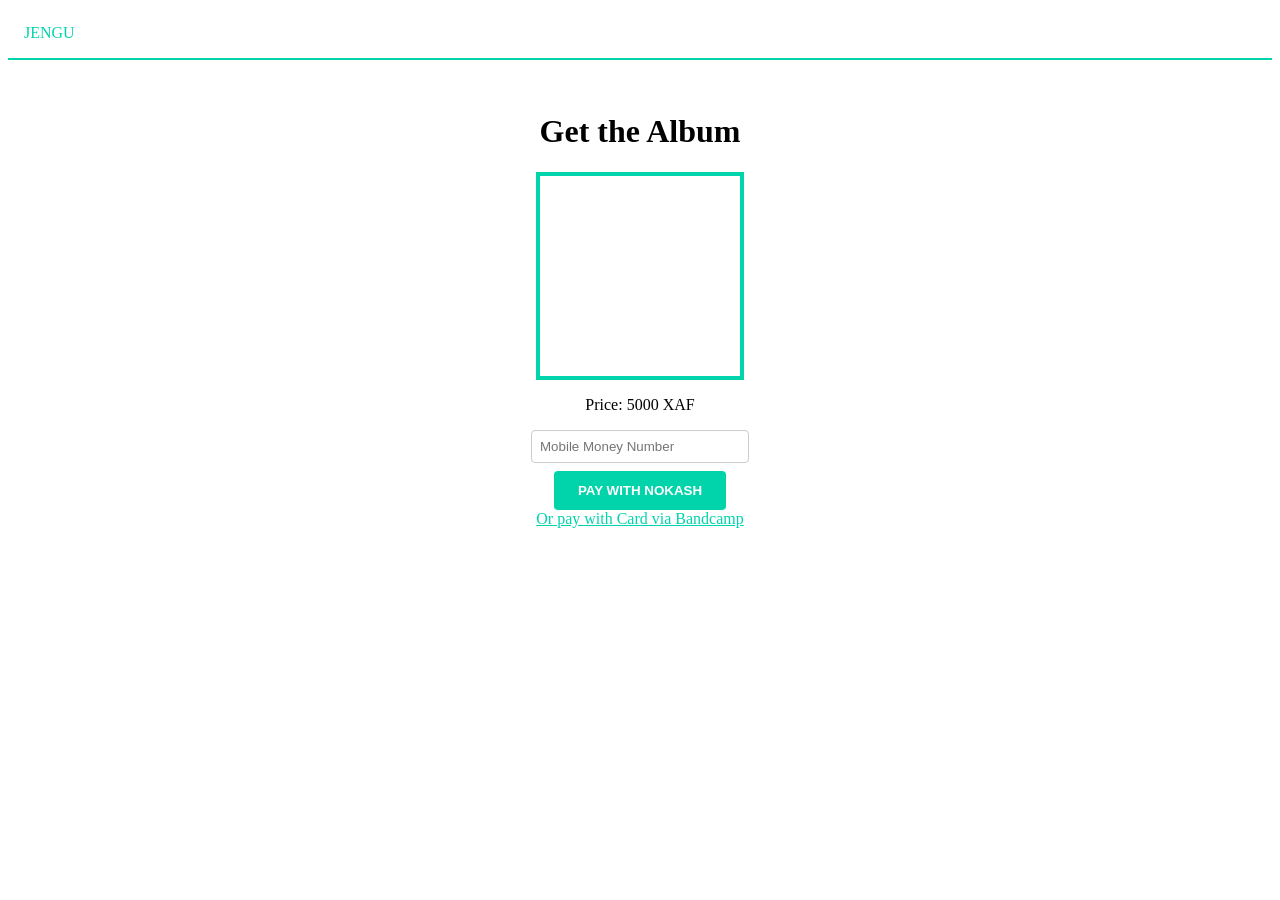
==== index.html @ d2c1ea76 "Initial commit - Jengu frontend" ====
<!DOCTYPE html>
<html lang="en">
<head>
    <meta charset="UTF-8">
    <meta name="viewport" content="width=device-width, initial-scale=1.0">
    <title>Jengu Album</title>
    <!-- Link your CSS -->
    <link rel="stylesheet" href="css/style.css">
</head>
<body>
    <!-- Navigation -->
    <nav class="nav-bar">
        <div class="text-jengu font-bold text-xl">JENGU</div>
    </nav>

    <!-- Main Content -->
    <div class="main-content text-center p-10">
        <h1 class="text-3xl font-bold mb-4">Get the Album</h1>
        <div class="album-art mb-6" style="border: 4px solid #01d4ab; width: 200px; height: 200px; margin: 0 auto;">
            <!-- Album Cover -->
        </div>

        <div id="payment-section">
            <p class="mb-4">Price: 5000 XAF</p>
            <input type="text" id="phone" placeholder="Mobile Money Number" class="border p-2 mb-2"><br>
            <button onclick="payWithNokash()" class="btn-primary">Pay with Nokash</button>
            <div class="mt-4">
                <a href="#" class="text-jengu underline">Or pay with Card via Bandcamp</a>
            </div>
        </div>
    </div>

    <!-- Link JS files at the end of body -->
    <script src="js/device.js"></script>
    <script src="js/script.js"></script>
</body>
</html>
---- css/style.css ----
/* ================================
   Jengu Custom Theme
================================= */

:root {
    --jengu-primary: #01d4ab;
}

/* Background, Text, Border Utilities */
.bg-jengu { background-color: var(--jengu-primary); }
.text-jengu { color: var(--jengu-primary); }
.border-jengu { border-color: var(--jengu-primary); }

/* Button Styling */
.btn-primary {
    background-color: var(--jengu-primary);
    color: white;
    padding: 12px 24px;
    border-radius: 4px;
    font-weight: bold;
    text-transform: uppercase;
    border: none;
    cursor: pointer;
    transition: background-color 0.3s ease;
}

.btn-primary:hover {
    background-color: #01c49a; /* Slightly darker on hover */
}

/* Navigation Bar */
.nav-bar {
    background-color: white;
    border-bottom: 2px solid var(--jengu-primary);
    padding: 1rem;
    display: flex;
    justify-content: space-between;
    align-items: center;
}

/* Main Content Utilities */
.main-content {
    padding: 2rem;
    text-align: center;
}

/* Album Art Box */
.album-art {
    border: 4px solid var(--jengu-primary);
    width: 200px;
    height: 200px;
    margin: 0 auto;
}

/* Input Fields */
input[type="text"], input[type="email"], input[type="password"] {
    padding: 8px;
    border: 1px solid #ccc;
    border-radius: 4px;
    width: 200px;
    margin-bottom: 0.5rem;
}

/* Hidden Utility */
.hidden { display: none; }
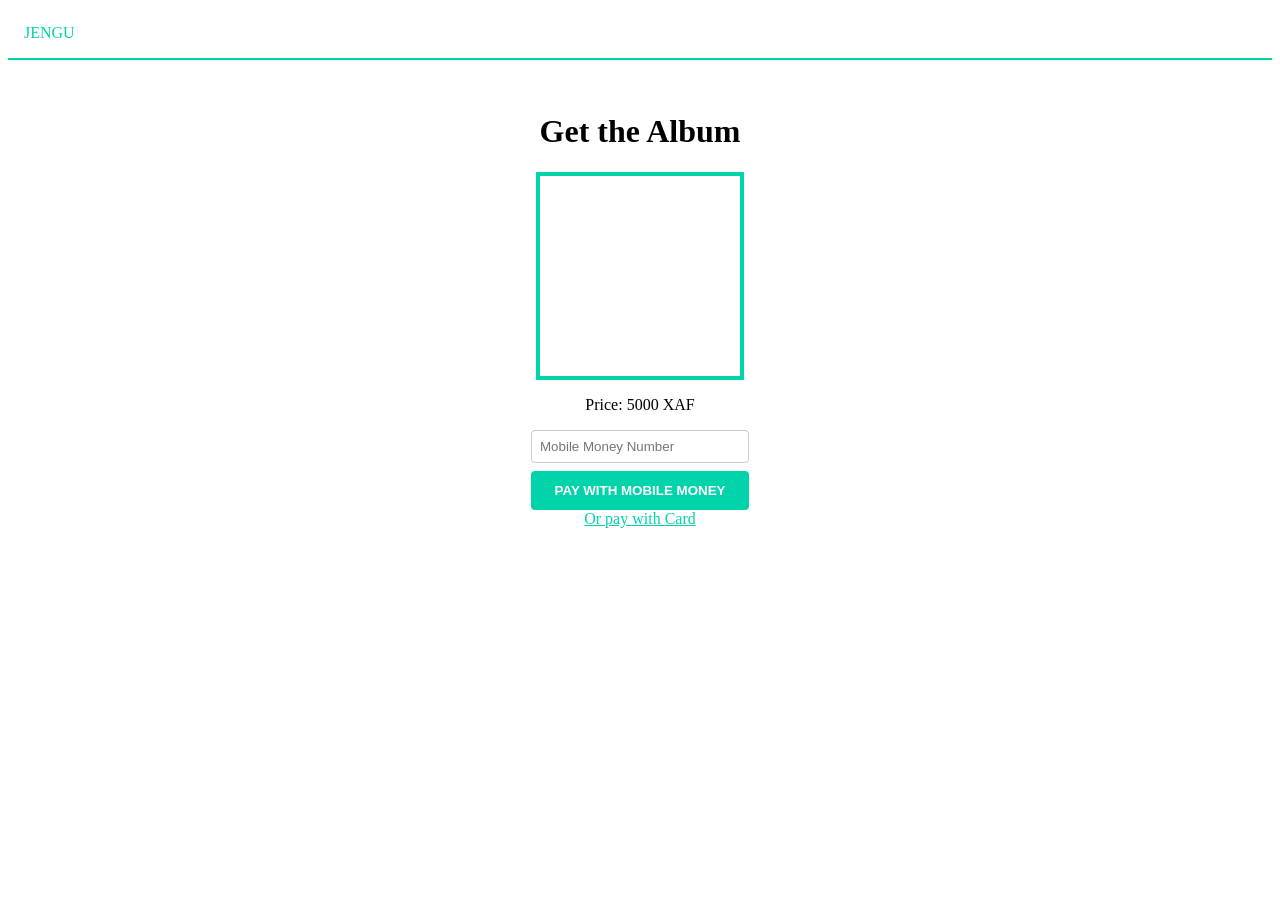
==== commit 8a4fdf45: "Update payment button labels to Mobile Money / Card" ====
--- a/index.html
+++ b/index.html
@@ -23,15 +23,15 @@
         <div id="payment-section">
             <p class="mb-4">Price: 5000 XAF</p>
             <input type="text" id="phone" placeholder="Mobile Money Number" class="border p-2 mb-2"><br>
-            <button onclick="payWithNokash()" class="btn-primary">Pay with Nokash</button>
+            <button onclick="payWithNokash()" class="btn-primary">Pay with Mobile Money</button>
             <div class="mt-4">
-                <a href="#" class="text-jengu underline">Or pay with Card via Bandcamp</a>
+                <a href="#" class="text-jengu underline">Or pay with Card</a>
             </div>
         </div>
     </div>
 
     <!-- Link JS files at the end of body -->
-    <script src="js/device.js"></script>
-    <script src="js/script.js"></script>
+    <script src="js/device.js" defer></script>
+    <script src="js/script.js" defer></script>
 </body>
 </html>
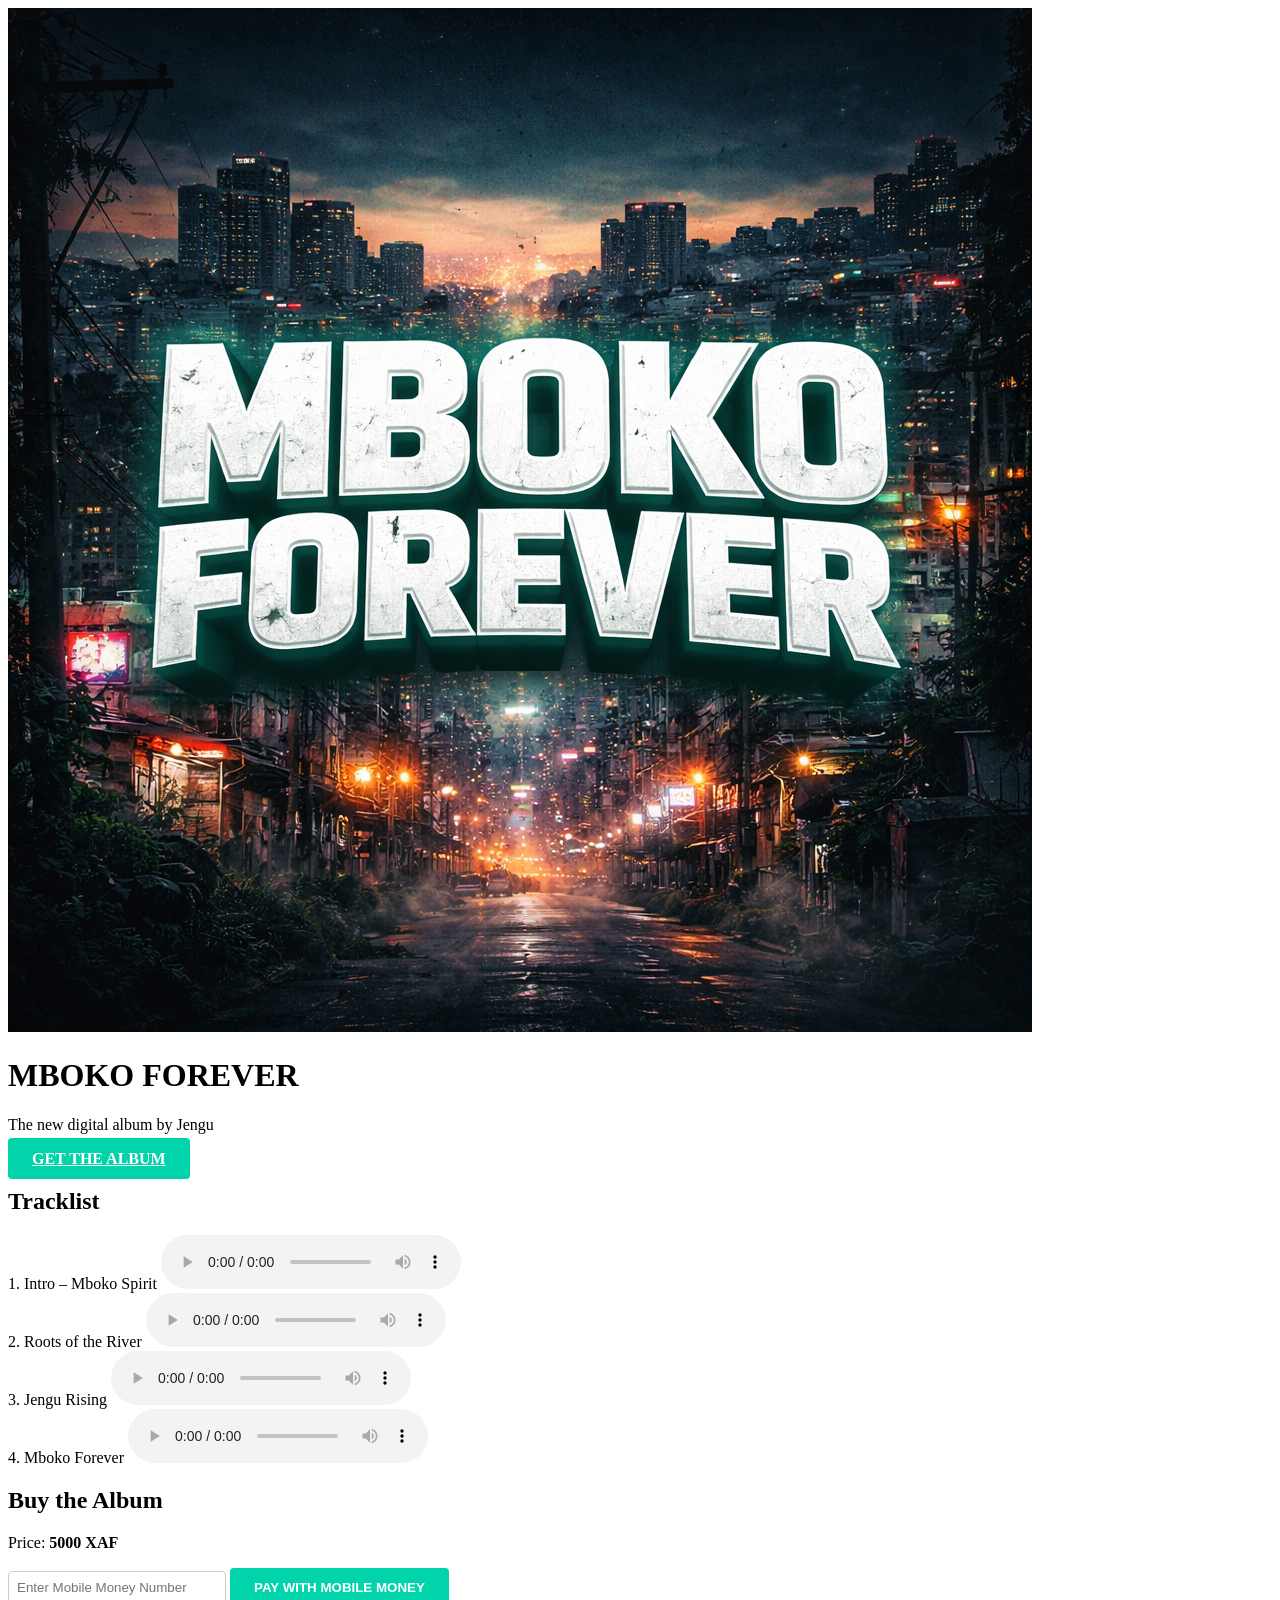
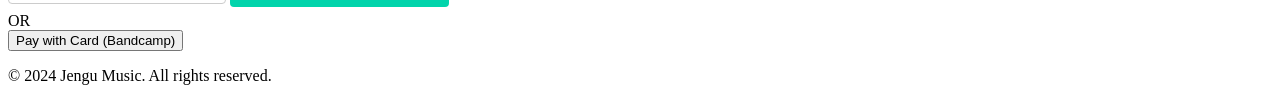
==== commit 4dd70387: "Fix all paths to use relative ./" ====
--- a/index.html
+++ b/index.html
@@ -3,35 +3,78 @@
 <head>
     <meta charset="UTF-8">
     <meta name="viewport" content="width=device-width, initial-scale=1.0">
-    <title>Jengu Album</title>
-    <!-- Link your CSS -->
-    <link rel="stylesheet" href="css/style.css">
+    <title>MBOKO FOREVER – Jengu Album</title>
+    <!-- Use relative path for CSS -->
+    <link rel="stylesheet" href="./css/style.css">
 </head>
+
 <body>
-    <!-- Navigation -->
-    <nav class="nav-bar">
-        <div class="text-jengu font-bold text-xl">JENGU</div>
-    </nav>
 
-    <!-- Main Content -->
-    <div class="main-content text-center p-10">
-        <h1 class="text-3xl font-bold mb-4">Get the Album</h1>
-        <div class="album-art mb-6" style="border: 4px solid #01d4ab; width: 200px; height: 200px; margin: 0 auto;">
-            <!-- Album Cover -->
+    <!-- HERO SECTION -->
+    <header class="hero">
+        <!-- Use relative path for hero image -->
+        <img src="./assets/mboko-forever.png" class="hero-img" alt="MBOKO FOREVER">
+        <div class="hero-overlay"></div>
+
+        <div class="hero-text">
+            <h1>MBOKO FOREVER</h1>
+            <p>The new digital album by Jengu</p>
+            <a href="#purchase" class="btn-primary hero-btn">Get the Album</a>
         </div>
+    </header>
 
-        <div id="payment-section">
-            <p class="mb-4">Price: 5000 XAF</p>
-            <input type="text" id="phone" placeholder="Mobile Money Number" class="border p-2 mb-2"><br>
-            <button onclick="payWithNokash()" class="btn-primary">Pay with Mobile Money</button>
-            <div class="mt-4">
-                <a href="#" class="text-jengu underline">Or pay with Card</a>
+    <!-- TRACKLIST -->
+    <section class="section">
+        <h2 class="section-title">Tracklist</h2>
+
+        <div class="tracklist">
+            <div class="track">
+                <span>1. Intro – Mboko Spirit</span>
+                <audio controls src="./samples/track1.mp3"></audio>
+            </div>
+            <div class="track">
+                <span>2. Roots of the River</span>
+                <audio controls src="./samples/track2.mp3"></audio>
+            </div>
+            <div class="track">
+                <span>3. Jengu Rising</span>
+                <audio controls src="./samples/track3.mp3"></audio>
+            </div>
+            <div class="track">
+                <span>4. Mboko Forever</span>
+                <audio controls src="./samples/track4.mp3"></audio>
             </div>
         </div>
-    </div>
+    </section>
 
-    <!-- Link JS files at the end of body -->
-    <script src="js/device.js" defer></script>
-    <script src="js/script.js" defer></script>
+    <!-- PURCHASE SECTION -->
+    <section class="section" id="purchase">
+        <h2 class="section-title">Buy the Album</h2>
+
+        <p class="price">Price: <strong>5000 XAF</strong></p>
+
+        <div class="payment-box">
+
+            <input id="phone"
+                   type="text"
+                   placeholder="Enter Mobile Money Number">
+
+            <button onclick="payWithNokash()" class="btn-primary full">Pay with Mobile Money</button>
+
+            <div class="divider">OR</div>
+
+            <button onclick="payWithBandcamp()" class="btn-secondary full">
+                Pay with Card (Bandcamp)
+            </button>
+        </div>
+    </section>
+
+    <footer class="footer">
+        <p>© 2024 Jengu Music. All rights reserved.</p>
+    </footer>
+
+    <!-- Use relative paths for JS -->
+    <script src="./js/device.js"></script>
+    <script src="./js/script.js"></script>
 </body>
 </html>
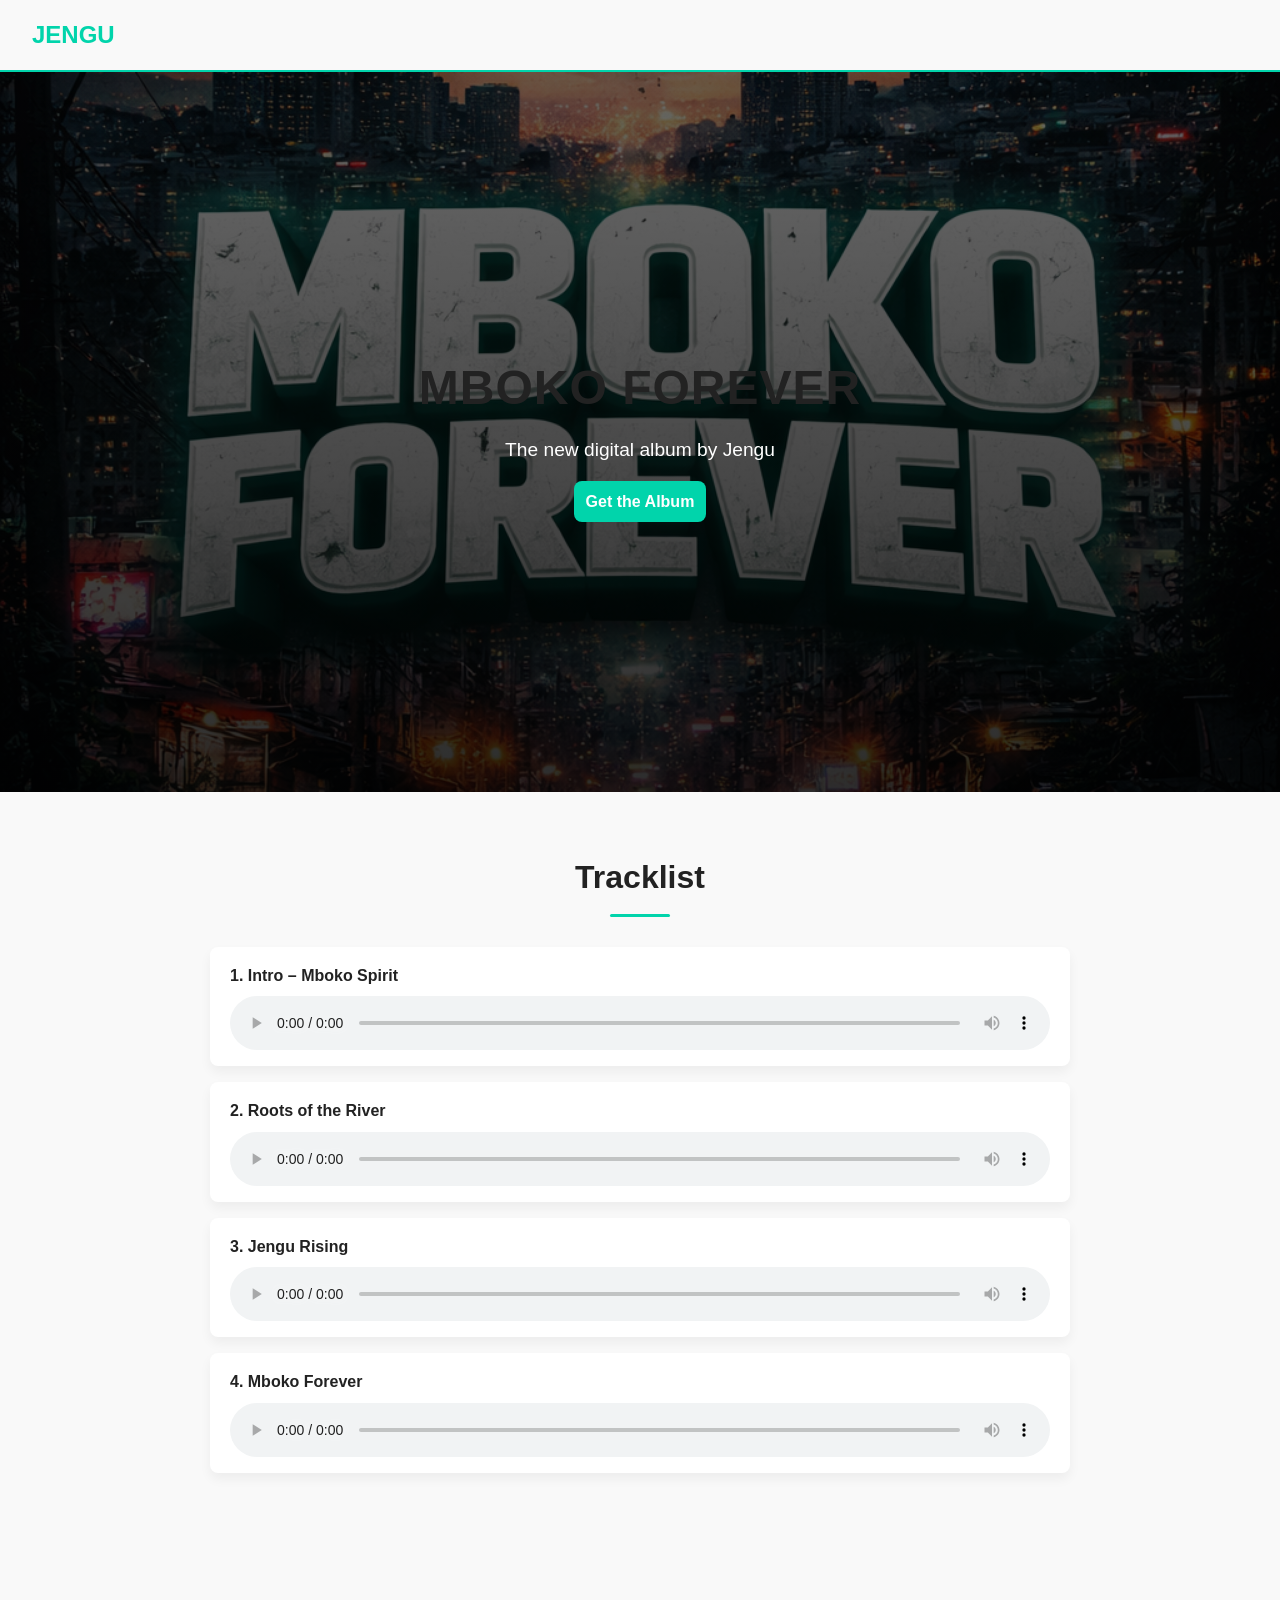
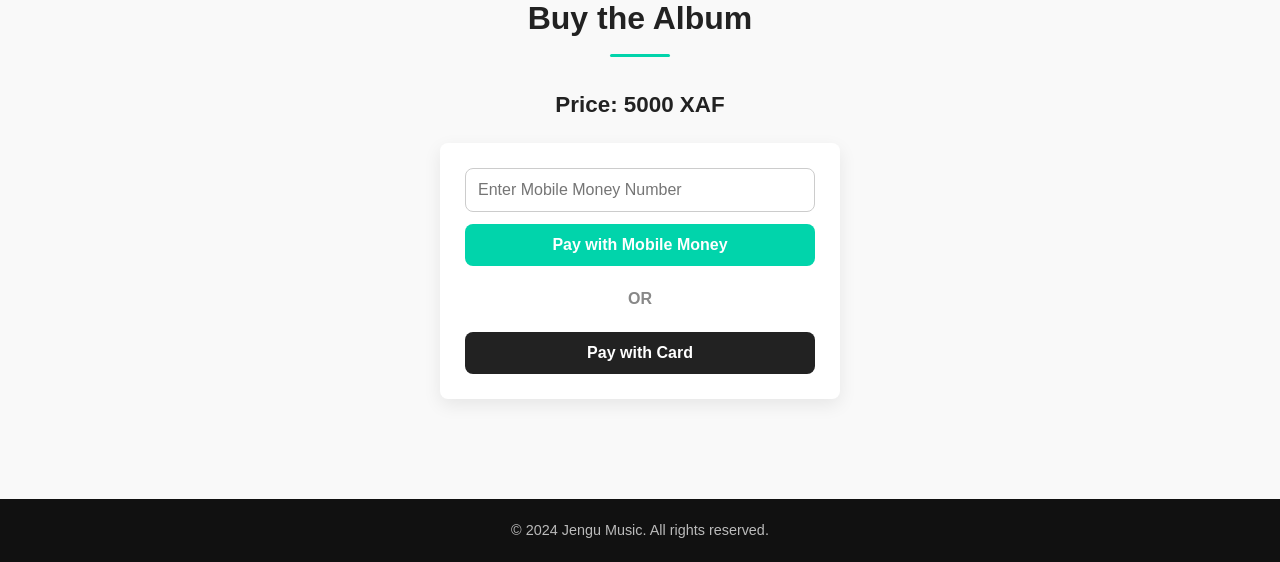
==== commit fe01b0bf: "Upgrade site with modern music-store design and hero image" ====
--- a/index.html
+++ b/index.html
@@ -4,15 +4,17 @@
     <meta charset="UTF-8">
     <meta name="viewport" content="width=device-width, initial-scale=1.0">
     <title>MBOKO FOREVER – Jengu Album</title>
-    <!-- Use relative path for CSS -->
     <link rel="stylesheet" href="./css/style.css">
 </head>
+<body>
 
-<body>
+    <!-- NAVIGATION -->
+    <nav class="nav-bar">
+        <div class="text-jengu font-bold text-xl">JENGU</div>
+    </nav>
 
     <!-- HERO SECTION -->
     <header class="hero">
-        <!-- Use relative path for hero image -->
         <img src="./assets/mboko-forever.png" class="hero-img" alt="MBOKO FOREVER">
         <div class="hero-overlay"></div>
 
@@ -23,10 +25,9 @@
         </div>
     </header>
 
-    <!-- TRACKLIST -->
+    <!-- TRACKLIST SECTION -->
     <section class="section">
         <h2 class="section-title">Tracklist</h2>
-
         <div class="tracklist">
             <div class="track">
                 <span>1. Intro – Mboko Spirit</span>
@@ -54,27 +55,51 @@
         <p class="price">Price: <strong>5000 XAF</strong></p>
 
         <div class="payment-box">
-
-            <input id="phone"
-                   type="text"
-                   placeholder="Enter Mobile Money Number">
+            <input id="phone" type="text" placeholder="Enter Mobile Money Number">
 
             <button onclick="payWithNokash()" class="btn-primary full">Pay with Mobile Money</button>
 
             <div class="divider">OR</div>
 
-            <button onclick="payWithBandcamp()" class="btn-secondary full">
-                Pay with Card (Bandcamp)
-            </button>
+            <button onclick="payWithBandcamp()" class="btn-secondary full">Pay with Card</button>
         </div>
     </section>
 
+    <!-- FOOTER -->
     <footer class="footer">
         <p>© 2024 Jengu Music. All rights reserved.</p>
     </footer>
 
-    <!-- Use relative paths for JS -->
+    <!-- JS FILES -->
     <script src="./js/device.js"></script>
     <script src="./js/script.js"></script>
+
+    <!-- OPTIONAL: Download page verification -->
+    <script>
+        async function initDownload() {
+            const hash = await getDeviceFingerprint();
+            const token = localStorage.getItem('token');
+            const API_BASE_URL = "https://jengu-backend.onrender.com";
+
+            const res = await fetch(`${API_BASE_URL}/api/download/request-link`, {
+                method: 'POST',
+                headers: { 
+                    'Content-Type': 'application/json',
+                    'Authorization': token 
+                },
+                body: JSON.stringify({ deviceHash: hash })
+            });
+
+            const data = await res.json();
+            if (data.downloadUrl) {
+                console.log('Device authorized for download:', data.downloadUrl);
+            } else {
+                console.log('Device verification failed:', data.error);
+            }
+        }
+
+        // Uncomment if you want automatic device verification
+        // initDownload();
+    </script>
 </body>
 </html>
--- a/css/style.css
+++ b/css/style.css
@@ -1,65 +1,290 @@
-/* ================================
-   Jengu Custom Theme
-================================= */
-
+/* ============================
+   VARIABLES
+============================ */
 :root {
     --jengu-primary: #01d4ab;
-}
-
-/* Background, Text, Border Utilities */
-.bg-jengu { background-color: var(--jengu-primary); }
-.text-jengu { color: var(--jengu-primary); }
-.border-jengu { border-color: var(--jengu-primary); }
-
-/* Button Styling */
+    --jengu-secondary: #ff5a5f;
+    --bg-light: #f9f9f9;
+    --bg-dark: #111;
+    --text-dark: #222;
+    --text-light: #fff;
+    --text-muted: #888;
+    --radius: 8px;
+    --transition: 0.3s;
+    --font-heading: 'Poppins', sans-serif;
+    --font-body: 'Inter', sans-serif;
+}
+
+/* ============================
+   GLOBAL
+============================ */
+* {
+    box-sizing: border-box;
+    margin: 0;
+    padding: 0;
+}
+
+body {
+    font-family: var(--font-body);
+    background: var(--bg-light);
+    color: var(--text-dark);
+    line-height: 1.6;
+}
+
+h1, h2, h3 {
+    font-family: var(--font-heading);
+    color: var(--text-dark);
+}
+
+a {
+    text-decoration: none;
+    color: var(--jengu-primary);
+    transition: color var(--transition);
+}
+a:hover { color: var(--jengu-secondary); }
+
+/* ============================
+   NAVIGATION
+============================ */
+.nav-bar {
+    background: var(--bg-light);
+    border-bottom: 2px solid var(--jengu-primary);
+    padding: 1rem 2rem;
+    display: flex;
+    align-items: center;
+    justify-content: space-between;
+    position: sticky;
+    top: 0;
+    z-index: 10;
+}
+
+.nav-bar .text-jengu {
+    font-weight: 700;
+    font-size: 1.5rem;
+    color: var(--jengu-primary);
+}
+
+/* ============================
+   HERO
+============================ */
+.hero {
+    position: relative;
+    height: 80vh;
+    display: flex;
+    align-items: center;
+    justify-content: center;
+    overflow: hidden;
+}
+
+.hero-img {
+    width: 100%;
+    height: 100%;
+    object-fit: cover;
+    filter: brightness(60%);
+    transition: transform var(--transition);
+}
+
+.hero:hover .hero-img {
+    transform: scale(1.05);
+}
+
+.hero-overlay {
+    position: absolute;
+    width: 100%;
+    height: 100%;
+    background: linear-gradient(to bottom, rgba(0,0,0,0.3), rgba(0,0,0,0.7));
+}
+
+.hero-text {
+    position: absolute;
+    text-align: center;
+    color: var(--text-light);
+    padding: 20px;
+}
+
+.hero-text h1 {
+    font-size: 3rem;
+    font-weight: 900;
+    margin-bottom: 0.5rem;
+    letter-spacing: 1px;
+}
+
+.hero-text p {
+    font-size: 1.2rem;
+    margin-bottom: 1.5rem;
+}
+
+.hero-btn {
+    background: var(--jengu-primary);
+    color: var(--text-light);
+    padding: 14px 30px;
+    border-radius: var(--radius);
+    font-weight: 600;
+    transition: background var(--transition);
+}
+
+.hero-btn:hover {
+    background: var(--jengu-secondary);
+}
+
+/* ============================
+   SECTIONS
+============================ */
+.section {
+    max-width: 900px;
+    margin: auto;
+    padding: 60px 20px;
+}
+
+.section-title {
+    text-align: center;
+    font-size: 2rem;
+    margin-bottom: 30px;
+    position: relative;
+}
+
+.section-title::after {
+    content: '';
+    display: block;
+    width: 60px;
+    height: 3px;
+    background: var(--jengu-primary);
+    margin: 10px auto 0 auto;
+    border-radius: var(--radius);
+}
+
+/* ============================
+   TRACKLIST
+============================ */
+.tracklist {
+    display: flex;
+    flex-direction: column;
+    gap: 16px;
+}
+
+.track {
+    background: white;
+    padding: 16px 20px;
+    border-radius: var(--radius);
+    box-shadow: 0 6px 12px rgba(0,0,0,0.05);
+    display: flex;
+    flex-direction: column;
+    gap: 8px;
+    transition: transform var(--transition), box-shadow var(--transition);
+}
+
+.track:hover {
+    transform: translateY(-3px);
+    box-shadow: 0 12px 20px rgba(0,0,0,0.1);
+}
+
+.track span {
+    font-weight: 600;
+}
+
+/* AUDIO PLAYER */
+.track audio {
+    width: 100%;
+    border-radius: var(--radius);
+}
+
+/* ============================
+   PURCHASE
+============================ */
+.price {
+    text-align: center;
+    font-size: 1.4rem;
+    margin-bottom: 20px;
+    font-weight: 600;
+}
+
+.payment-box {
+    background: white;
+    padding: 25px;
+    border-radius: var(--radius);
+    box-shadow: 0 6px 18px rgba(0,0,0,0.08);
+    display: flex;
+    flex-direction: column;
+    gap: 12px;
+    max-width: 400px;
+    margin: 0 auto;
+}
+
+.payment-box input {
+    padding: 12px;
+    font-size: 1rem;
+    border-radius: var(--radius);
+    border: 1px solid #ccc;
+}
+
+.btn-primary, .btn-secondary {
+    padding: 12px;
+    font-weight: 600;
+    border-radius: var(--radius);
+    cursor: pointer;
+    transition: all var(--transition);
+    font-size: 1rem;
+    border: none;
+}
+
 .btn-primary {
-    background-color: var(--jengu-primary);
-    color: white;
-    padding: 12px 24px;
-    border-radius: 4px;
-    font-weight: bold;
-    text-transform: uppercase;
-    border: none;
-    cursor: pointer;
-    transition: background-color 0.3s ease;
+    background: var(--jengu-primary);
+    color: var(--text-light);
 }
 
 .btn-primary:hover {
-    background-color: #01c49a; /* Slightly darker on hover */
-}
-
-/* Navigation Bar */
-.nav-bar {
-    background-color: white;
-    border-bottom: 2px solid var(--jengu-primary);
-    padding: 1rem;
-    display: flex;
-    justify-content: space-between;
-    align-items: center;
-}
-
-/* Main Content Utilities */
-.main-content {
-    padding: 2rem;
-    text-align: center;
-}
-
-/* Album Art Box */
-.album-art {
-    border: 4px solid var(--jengu-primary);
-    width: 200px;
-    height: 200px;
-    margin: 0 auto;
-}
-
-/* Input Fields */
-input[type="text"], input[type="email"], input[type="password"] {
-    padding: 8px;
-    border: 1px solid #ccc;
-    border-radius: 4px;
-    width: 200px;
-    margin-bottom: 0.5rem;
-}
-
-/* Hidden Utility */
-.hidden { display: none; }+    background: var(--jengu-secondary);
+}
+
+.btn-secondary {
+    background: #222;
+    color: var(--text-light);
+}
+
+.btn-secondary:hover {
+    background: #444;
+}
+
+.divider {
+    text-align: center;
+    font-weight: 600;
+    color: var(--text-muted);
+    margin: 8px 0;
+}
+
+/* ============================
+   FOOTER
+============================ */
+.footer {
+    text-align: center;
+    padding: 20px;
+    background: var(--bg-dark);
+    color: #bbb;
+    margin-top: 40px;
+    font-size: 0.9rem;
+}
+
+/* ============================
+   RESPONSIVE
+============================ */
+@media (max-width: 768px) {
+    .hero-text h1 {
+        font-size: 2.2rem;
+    }
+    .hero-text p {
+        font-size: 1rem;
+    }
+    .payment-box {
+        max-width: 100%;
+        padding: 20px;
+    }
+}
+
+@media (max-width: 480px) {
+    .hero-text h1 {
+        font-size: 1.8rem;
+    }
+    .hero-text p {
+        font-size: 0.9rem;
+    }
+}
